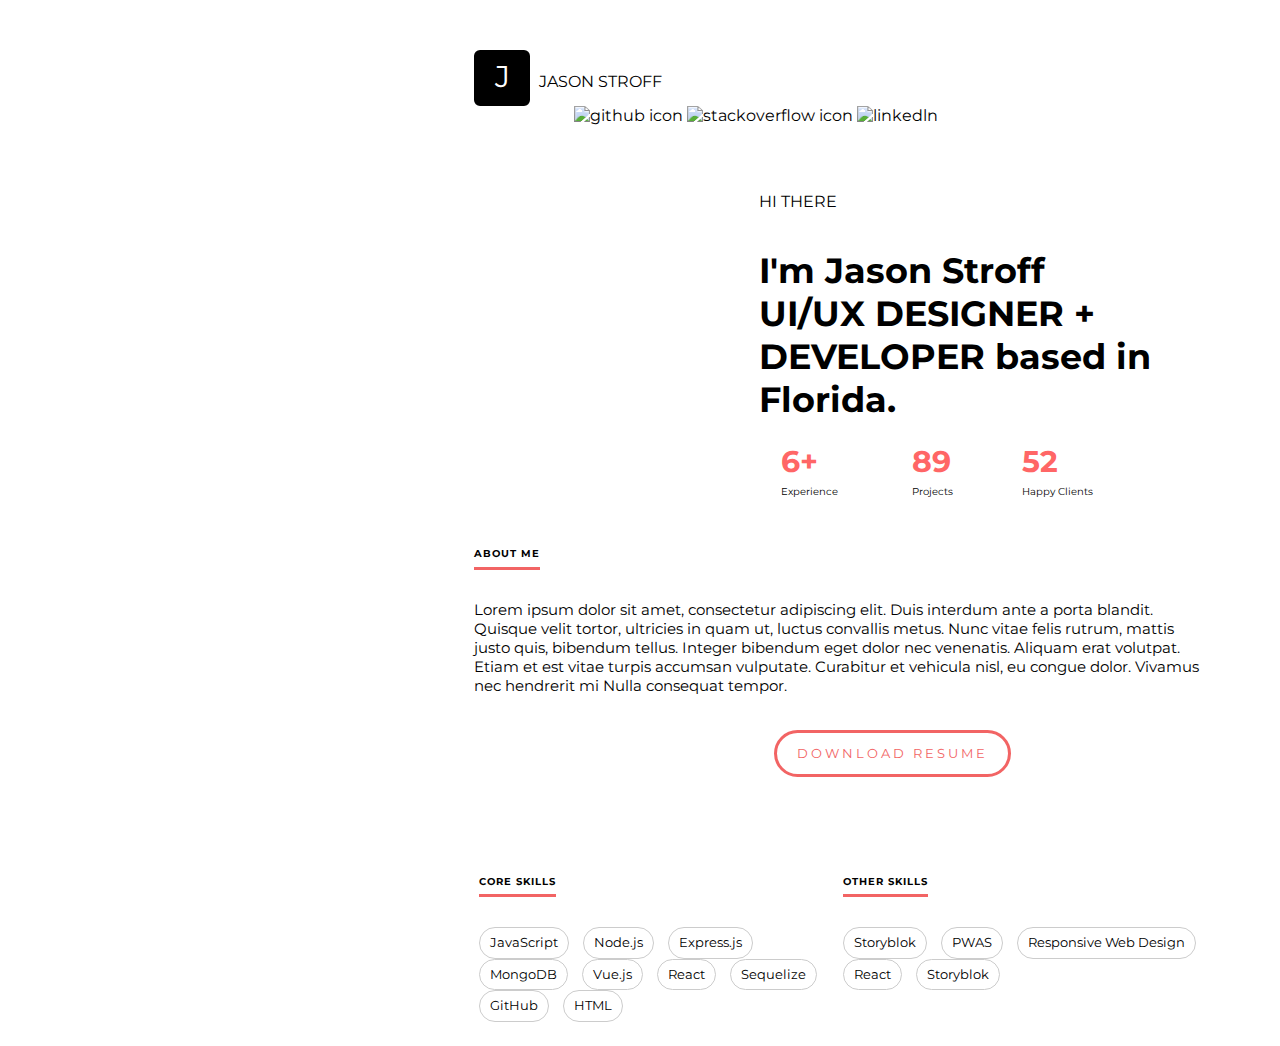
==== btvnb2.html @ c975cd27 "btvnb2 --jason stroff" ====
<!DOCTYPE html>
<html lang="en">
<head>
    <meta charset="UTF-8">
    <meta name="viewport" content="width=device-width, initial-scale=1.0">
    <link rel="stylesheet" href="./styleb2.css" />
    <title>BTVN2</title>
</head>
<body>
    <div class="container">
        <div id="logo-n-name">
            <div id="logo">
                <div id="text">J</div>
            </div>
            <div id="name">JASON STROFF</div>
            <div id="icon">
                <img src="https://cdn.worldvectorlogo.com/logos/github-icon-1.svg" alt="github icon" class="icon-resize">
                <img src="https://static-00.iconduck.com/assets.00/stack-overflow-icon-512x512-0ivykyeu.png" alt="stackoverflow icon" class="icon-resize">
                <img src="https://upload.wikimedia.org/wikipedia/commons/thumb/f/f8/LinkedIn_icon_circle.svg/2048px-LinkedIn_icon_circle.svg.png" alt="linkedln" class="icon-resize">
            </div>
        </div>
        <table id="table-picture">
            <tr>
                <td class="column1">
                    <img src="https://webdesign.doprowebs.com/%E4%B8%AA%E4%BA%BA%E6%A8%A1%E6%9D%BF/%E7%AE%80%E6%B4%81%E4%B8%AA%E4%BA%BA%E7%BB%8F%E9%AA%8C%E6%8A%80%E8%83%BD%E7%AE%80%E5%8E%86%E7%BD%91%E9%A1%B5-html_template-58/html/assets/images/profile-image.jpg" alt="">
                <td class="column2">
                    <span>HI THERE</span>
                    <br>
                    <br>
                    <br>
                    <h1>
                        I'm Jason Stroff 
                        <br>
                        UI/UX DESIGNER + 
                        <br>
                        DEVELOPER based in 
                        <br>
                        Florida.
                        <br>
                    </h1>
                    <table class="table-align">
                        <tr>
                            <td>
                                <h1>6+</h1>
                                <p>Experience</p>
                            </td>
                            <td>
                                <h1>89</h1>
                                <p>Projects</p>
                            </td>
                            <td>
                                <h1>52</h1>
                                <p>Happy Clients</p>
                            </td>
                        </tr>
                    </table>
                </td>
            </tr>
        </table>

        <span class="tag">about me</span>
        <p class="para-center">
            Lorem ipsum dolor sit amet, consectetur adipiscing elit. Duis interdum ante a porta blandit. Quisque velit tortor, ultricies in quam ut, luctus convallis metus. Nunc vitae felis rutrum, mattis justo quis, bibendum tellus. Integer bibendum eget dolor nec venenatis. Aliquam erat volutpat. Etiam et est vitae turpis accumsan vulputate. Curabitur et vehicula nisl, eu congue dolor. Vivamus nec hendrerit mi Nulla consequat tempor.
        </p>
        <span class="button"> download resume </span>
        
        <table id="table-skill">
            <tr>
                <td class="column3">
                    <h2 class="tag" style="margin-left:0;">core skills</h2>
                </td>
                <td class="column4">
                    <h2 class="tag" style="margin-left:0">other skills</h2>
                </td>
            </tr>
            <tr>
                <td class="column3">                    
                    <span class="child-button">JavaScript</span>
                    <span class="child-button">Node.js</span>
                    <span class="child-button">Express.js</span>
                    <span class="child-button">MongoDB</span>  
                    <span class="child-button">Vue.js</span>   
                    <span class="child-button">React</span> 
                    <span class="child-button">Sequelize</span>
                    <span class="child-button">GitHub</span> 
                    <span class="child-button">HTML</span> 
                </td>

                <td class="column4">
                    <span class="child-button">Storyblok</span>
                    <span class="child-button">PWAS</span>
                    <span class="child-button">Responsive Web Design</span>
                    <span class="child-button">React</span>
                    <span class="child-button">Storyblok</span>
                </td>
            </tr>
        </table>
    </div>
</body>
</html>
---- styleb2.css ----
@import url("https://fonts.googleapis.com/css2?family=Montserrat:ital,wght@0,100..900;1,100..900&display=swap");

* {
    padding : 0;
    margin : 0;
    font-family : "Montserrat", sans-serif;
}

.container {
    max-width : 1280px;
    width: 100%;
    margin-inline: 24px;
}

#logo-n-name{
    max-width: 1280px;
    margin:auto;
}

#logo{
    display:inline-block;
    background-color: black;
    text-align: center;
    margin-top: 50px;
    margin-left: 450px;
    font-size: 30px;
    width: 50px;
    height: 50px;
    border-style: solid;
    border-radius: 6px;
    border-color: black;
}

#text {
    color: white;
    font-size: 30px;
    padding-top:5px;
}

#name {
    display:inline-block;
    padding-left: 5px;
}

#icon {
    display: inline-block;
    margin-left: 550px;
}

#table-picture {
    max-width: 1280px;
    margin-left: 435px;
    margin-top: 50px;
}

/* table {
    display: inline-block;
    width: 100%;
    margin: 0;
    max-width: 1280px;
    border-collapse: collapse;
} */

/* td {
    padding: 15px;
    vertical-align: top; /* sx ndung theo chieu doc 
} */

.column1 {
    padding: 15px;
    vertical-align: top;
    width: 40%;
}

.column2 {
    padding: 15px;
    vertical-align: top;
    width: 60%;
}

img {
    width: 100%;
    height: auto;
}

h1 {
    font-size: 35px;
}



.icon-resize {
    width: 20px;
    height: auto;
}

.table-align {
    width: 100%;
}

.table-align td {
    padding: 20px;
}

.table-align h1 {
    font-size: 30px;
    font-weight: bold;
    color: #FF6666;
    margin: 0;
}

.table-align p {
    font-size: 10px;
    color: #000;
    margin-top: 5px;
}

.tag {
    display: inline-block;
    font-size: 10px;
    font-weight: bold;
    color: #000;
    margin-top: 10px;
    margin-left: 450px;
    text-transform: uppercase;
    letter-spacing: 1px;
    width: fit-content;
    border-bottom: 3px solid #F26464;
    padding-bottom: 7px;
    margin-bottom: 30px;
}

.para-center {
    font-size: 15px;
    margin: 0px 100px 20px 450px; /* top right bottom left*/

}

.button {
    display: inline-block;
    line-height: 25px;
    font-size: 13px;
    padding: 8px 20px;
    color: #F26464;
    text-transform: uppercase;
    text-align: center;
    letter-spacing: 3px;;
    border: 3px solid #F26464;
    border-radius: 60px;
    margin-top: 15px;
    margin-left: 750px;
    margin-bottom:70px;
}

.button:hover {
    background-color:#F26464; 
    color: #FFF;
}

#table-skill {
    display: inline-block;
    max-width: 1280px;
    width: 60%;
    line-height: 10px;
    border-collapse: collapse;
    border: 20px solid white;
    text-align: left;
    margin-left: 435px;
}

.column3 {
    width: 50%;
    vertical-align:top;
}
.column4 {
    width: 50%;
    vertical-align:top;
}

.child-button {
    display: inline-block;
    font-size: 13px;
    padding: 5px 10px;
    line-height:1.5;
    margin-right: 10px;
    border: 1px solid #ccc;
    border-radius: 20px;
    vertical-align: top;
}
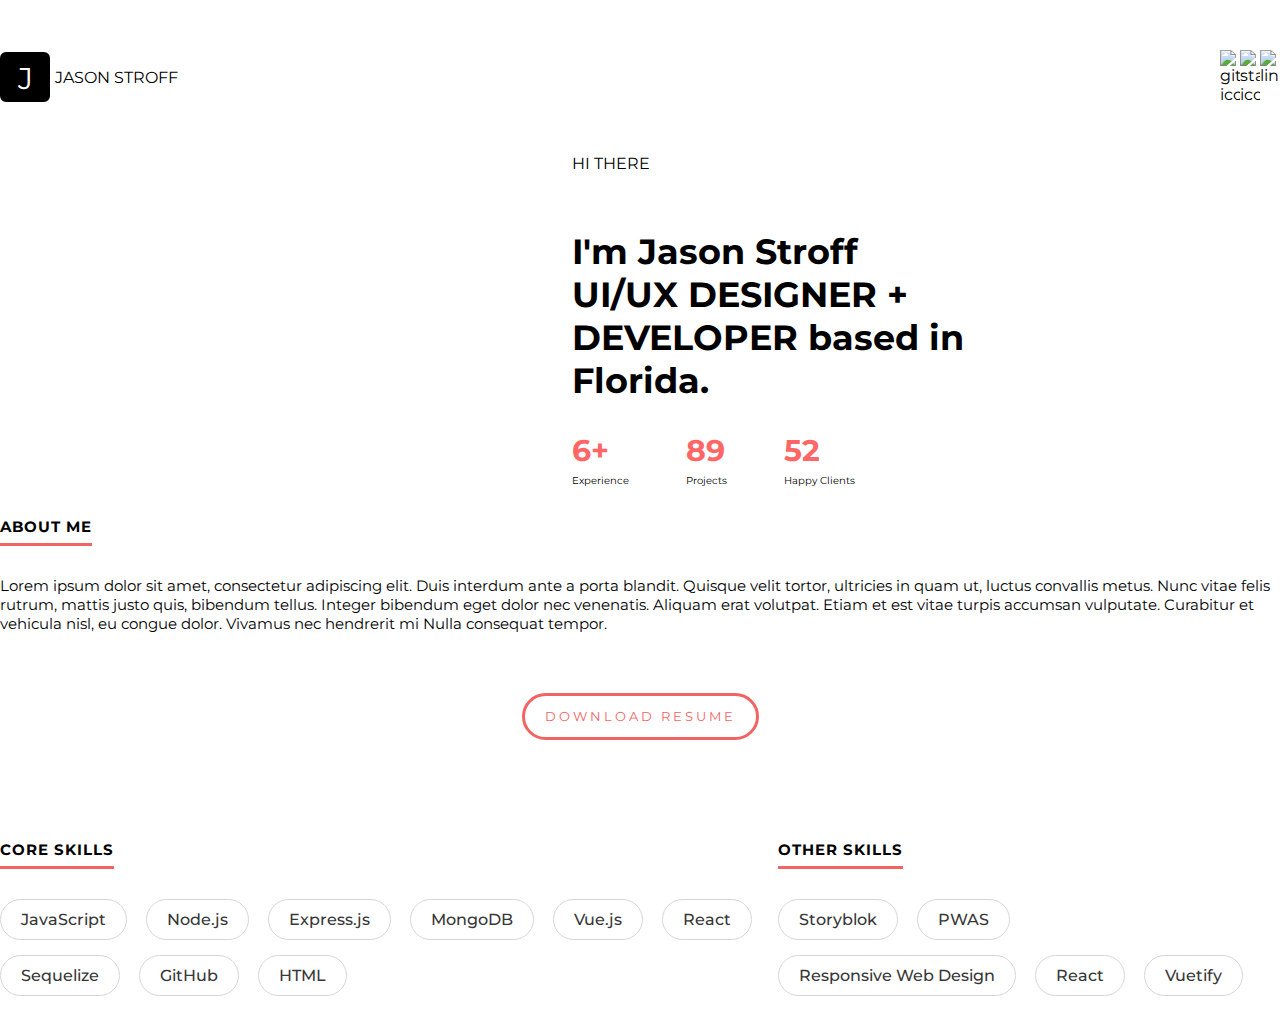
==== commit c247d6ef: "defolio web" ====
--- a/btvnb2.html
+++ b/btvnb2.html
@@ -10,91 +10,90 @@
     <div class="container">
         <div id="logo-n-name">
             <div id="logo">
-                <div id="text">J</div>
+                <div id="logo__text">J</div>
+                <div id="logo__name">JASON STROFF</div>
             </div>
-            <div id="name">JASON STROFF</div>
-            <div id="icon">
-                <img src="https://cdn.worldvectorlogo.com/logos/github-icon-1.svg" alt="github icon" class="icon-resize">
-                <img src="https://static-00.iconduck.com/assets.00/stack-overflow-icon-512x512-0ivykyeu.png" alt="stackoverflow icon" class="icon-resize">
-                <img src="https://upload.wikimedia.org/wikipedia/commons/thumb/f/f8/LinkedIn_icon_circle.svg/2048px-LinkedIn_icon_circle.svg.png" alt="linkedln" class="icon-resize">
+            
+            <div class="icon">
+                <div id="icon__modify">
+                    <img src="https://cdn.worldvectorlogo.com/logos/github-icon-1.svg" alt="github icon" class="icon-resize">
+                    <img src="https://static-00.iconduck.com/assets.00/stack-overflow-icon-512x512-0ivykyeu.png" alt="stackoverflow icon" class="icon-resize">
+                    <img src="https://upload.wikimedia.org/wikipedia/commons/thumb/f/f8/LinkedIn_icon_circle.svg/2048px-LinkedIn_icon_circle.svg.png" alt="linkedln" class="icon-resize">
+                </div>
+            </div>
+            
+        </div>
+        <div id="table-picture">
+            <div class="column1">
+                <img src="https://webdesign.doprowebs.com/%E4%B8%AA%E4%BA%BA%E6%A8%A1%E6%9D%BF/%E7%AE%80%E6%B4%81%E4%B8%AA%E4%BA%BA%E7%BB%8F%E9%AA%8C%E6%8A%80%E8%83%BD%E7%AE%80%E5%8E%86%E7%BD%91%E9%A1%B5-html_template-58/html/assets/images/profile-image.jpg" alt="">
+            </div>
+            <div class="column2">
+                <div>HI THERE</div>
+                <br>
+                <br>
+                <br>
+                <h1>
+                    I'm Jason Stroff 
+                    <br>
+                    UI/UX DESIGNER + 
+                    <br>
+                    DEVELOPER based in 
+                    <br>
+                    Florida.
+                    <br>
+                </h1>
+                <div class="table-align">
+                    <div class="table-align__figure-1">
+                        <h1>6+</h1>
+                        <p>Experience</p>
+                    </div >
+                    <div class="table-align__figure-2">
+                        <h1>89</h1>
+                        <p>Projects</p>
+                    </div>
+                    <div class="table-align__figure-3">
+                        <h1>52</h1>
+                        <p>Happy Clients</p>
+                    </div>
+                </div>
             </div>
         </div>
-        <table id="table-picture">
-            <tr>
-                <td class="column1">
-                    <img src="https://webdesign.doprowebs.com/%E4%B8%AA%E4%BA%BA%E6%A8%A1%E6%9D%BF/%E7%AE%80%E6%B4%81%E4%B8%AA%E4%BA%BA%E7%BB%8F%E9%AA%8C%E6%8A%80%E8%83%BD%E7%AE%80%E5%8E%86%E7%BD%91%E9%A1%B5-html_template-58/html/assets/images/profile-image.jpg" alt="">
-                <td class="column2">
-                    <span>HI THERE</span>
-                    <br>
-                    <br>
-                    <br>
-                    <h1>
-                        I'm Jason Stroff 
-                        <br>
-                        UI/UX DESIGNER + 
-                        <br>
-                        DEVELOPER based in 
-                        <br>
-                        Florida.
-                        <br>
-                    </h1>
-                    <table class="table-align">
-                        <tr>
-                            <td>
-                                <h1>6+</h1>
-                                <p>Experience</p>
-                            </td>
-                            <td>
-                                <h1>89</h1>
-                                <p>Projects</p>
-                            </td>
-                            <td>
-                                <h1>52</h1>
-                                <p>Happy Clients</p>
-                            </td>
-                        </tr>
-                    </table>
-                </td>
-            </tr>
-        </table>
 
-        <span class="tag">about me</span>
+        <div class="tag">about me</div>
         <p class="para-center">
             Lorem ipsum dolor sit amet, consectetur adipiscing elit. Duis interdum ante a porta blandit. Quisque velit tortor, ultricies in quam ut, luctus convallis metus. Nunc vitae felis rutrum, mattis justo quis, bibendum tellus. Integer bibendum eget dolor nec venenatis. Aliquam erat volutpat. Etiam et est vitae turpis accumsan vulputate. Curabitur et vehicula nisl, eu congue dolor. Vivamus nec hendrerit mi Nulla consequat tempor.
         </p>
-        <span class="button"> download resume </span>
+        <span class="button"> 
+            <div class="button__wrapper">download resume </div>
+        </span>
         
-        <table id="table-skill">
-            <tr>
-                <td class="column3">
-                    <h2 class="tag" style="margin-left:0;">core skills</h2>
-                </td>
-                <td class="column4">
-                    <h2 class="tag" style="margin-left:0">other skills</h2>
-                </td>
-            </tr>
-            <tr>
-                <td class="column3">                    
-                    <span class="child-button">JavaScript</span>
-                    <span class="child-button">Node.js</span>
-                    <span class="child-button">Express.js</span>
-                    <span class="child-button">MongoDB</span>  
-                    <span class="child-button">Vue.js</span>   
-                    <span class="child-button">React</span> 
-                    <span class="child-button">Sequelize</span>
-                    <span class="child-button">GitHub</span> 
-                    <span class="child-button">HTML</span> 
-                </td>
+        <div id="table-skill">
+            <div class="col-1">
+                <h2 class="tag">core skills</h2>
+                <ul>
+                    <li>JavaScript</li>
+                    <li>Node.js</li>
+                    <li>Express.js</li>
+                    <li>MongoDB</li>
+                    <li>Vue.js</li>
+                    <li>React</li>
+                    <li>Sequelize</li>
+                    <li>GitHub</li>
+                    <li>HTML</li>
+                </ul>
 
-                <td class="column4">
-                    <span class="child-button">Storyblok</span>
-                    <span class="child-button">PWAS</span>
-                    <span class="child-button">Responsive Web Design</span>
-                    <span class="child-button">React</span>
-                    <span class="child-button">Storyblok</span>
-                </td>
-            </tr>
-        </table>
+
+            </div>
+            
+            <div class="col-2">
+                <div class="tag">other skills</div>
+                <li>Storyblok</li>
+                <li>PWAS</li>
+                <li>Responsive Web Design</li>
+                <li>React</li>
+                <li>Vuetify</li>
+            </div>                    
+        </div>
     </div>
 </body>
 </html>--- a/styleb2.css
+++ b/styleb2.css
@@ -9,78 +9,68 @@
 .container {
     max-width : 1280px;
     width: 100%;
-    margin-inline: 24px;
+    margin-inline: auto;
 }
 
 #logo-n-name{
-    max-width: 1280px;
-    margin:auto;
-}
-
-#logo{
-    display:inline-block;
+    display: flex;
+    align-items: center;
+    margin-top: 50px;
+    justify-content: space-between;
+}
+
+#logo {
+    display: flex;
+    align-items: center;
+}
+#logo__text{
     background-color: black;
     text-align: center;
-    margin-top: 50px;
-    margin-left: 450px;
     font-size: 30px;
     width: 50px;
     height: 50px;
     border-style: solid;
     border-radius: 6px;
     border-color: black;
-}
-
-#text {
     color: white;
     font-size: 30px;
-    padding-top:5px;
-}
-
-#name {
-    display:inline-block;
+    padding-top: 5px;
+    box-sizing: border-box;
+}
+
+#logo__name {
     padding-left: 5px;
 }
 
 #icon {
-    display: inline-block;
-    margin-left: 550px;
+    display: flex;
+}
+#icon__modify {
+    display: flex;
+    float: right;
 }
 
 #table-picture {
-    max-width: 1280px;
-    margin-left: 435px;
+    display: flex;
     margin-top: 50px;
-}
-
-/* table {
-    display: inline-block;
-    width: 100%;
-    margin: 0;
-    max-width: 1280px;
-    border-collapse: collapse;
-} */
-
-/* td {
-    padding: 15px;
-    vertical-align: top; /* sx ndung theo chieu doc 
-} */
+    align-items: start;
+    justify-content: space-between;
+}
 
 .column1 {
-    padding: 15px;
+    width: 40%;
+}
+
+.column2 {
+    margin-left: 100px;
+    width: 60%;
     vertical-align: top;
-    width: 40%;
-}
-
-.column2 {
-    padding: 15px;
-    vertical-align: top;
-    width: 60%;
 }
 
 img {
-    width: 100%;
+    max-width: 100%;
     height: auto;
+    object-fit: cover;
 }
 
 h1 {
@@ -95,11 +85,10 @@
 }
 
 .table-align {
-    width: 100%;
-}
-
-.table-align td {
-    padding: 20px;
+    display: flex;
+    width: 40%;
+    margin-top: 30px;
+    justify-content: space-between;
 }
 
 .table-align h1 {
@@ -115,13 +104,15 @@
     margin-top: 5px;
 }
 
+.table-align__figure-1 {
+
+}
+
 .tag {
-    display: inline-block;
-    font-size: 10px;
+    font-size: 15px;
     font-weight: bold;
     color: #000;
-    margin-top: 10px;
-    margin-left: 450px;
+    margin-top: 30px;
     text-transform: uppercase;
     letter-spacing: 1px;
     width: fit-content;
@@ -131,59 +122,107 @@
 }
 
 .para-center {
+    display: flex;
     font-size: 15px;
-    margin: 0px 100px 20px 450px; /* top right bottom left*/
-
+    margin-bottom: 60px;
 }
 
 .button {
-    display: inline-block;
+    display: flex;
+    justify-content: center;
+}
+
+.button__wrapper {
     line-height: 25px;
     font-size: 13px;
     padding: 8px 20px;
     color: #F26464;
     text-transform: uppercase;
-    text-align: center;
     letter-spacing: 3px;;
     border: 3px solid #F26464;
     border-radius: 60px;
-    margin-top: 15px;
-    margin-left: 750px;
     margin-bottom:70px;
-}
-
-.button:hover {
+    justify-content: center;
+    align-items: center;
+}
+
+.button__wrapper:hover {
     background-color:#F26464; 
     color: #FFF;
 }
 
 #table-skill {
+    display: flex;
+}
+
+li {
     display: inline-block;
+    color: #373737; 
+    font-size: 16px; 
+    padding:10px 20px; 
+    background-color: #FFF; 
+    border: 1px solid #D7D7D7;
+    border-radius: 27px; 
+    margin-right: 15px; 
+    margin-bottom: 15px;  
+    font-weight: 500;
+}
+
+
+
+
+
+
+
+
+
+
+
+
+
+.table-skill__title {
+    display: flex;
     max-width: 1280px;
-    width: 60%;
-    line-height: 10px;
-    border-collapse: collapse;
-    border: 20px solid white;
-    text-align: left;
-    margin-left: 435px;
-}
-
-.column3 {
-    width: 50%;
-    vertical-align:top;
-}
-.column4 {
-    width: 50%;
-    vertical-align:top;
-}
-
-.child-button {
-    display: inline-block;
+    width: 100%;
+    text-align: center;
+    justify-content: space-between;
+}
+
+
+
+
+
+.table-skill__child-node {
+    display: flex;
+    max-width: 1280px;
+    width: 100%;
+    text-align: center;
+    justify-content: space-between;
+}
+
+
+
+.child-button__group-1 {
     font-size: 13px;
-    padding: 5px 10px;
-    line-height:1.5;
-    margin-right: 10px;
-    border: 1px solid #ccc;
-    border-radius: 20px;
-    vertical-align: top;
-}
+    max-width: 540px;
+    padding: auto;
+    line-height:2;
+    border: 2px solid #ccc;
+    border-radius: 300px;
+    padding: 3px 12px;
+}
+
+.child-button__group-2 {
+    font-size: 13px;
+    padding: auto;
+    line-height:2;
+    border: 2px solid #ccc;
+    border-radius: 300px;
+    padding: 3px 12px;
+}
+
+/* padding tao vien neu nhu du lieu trong o bi tran thi sẽ kh dính với nahu */
+/* margin-inline: auto, tự động căn giữa*/
+
+/* flẽx box: justify-content và align-item : ngang và dọc */
+
